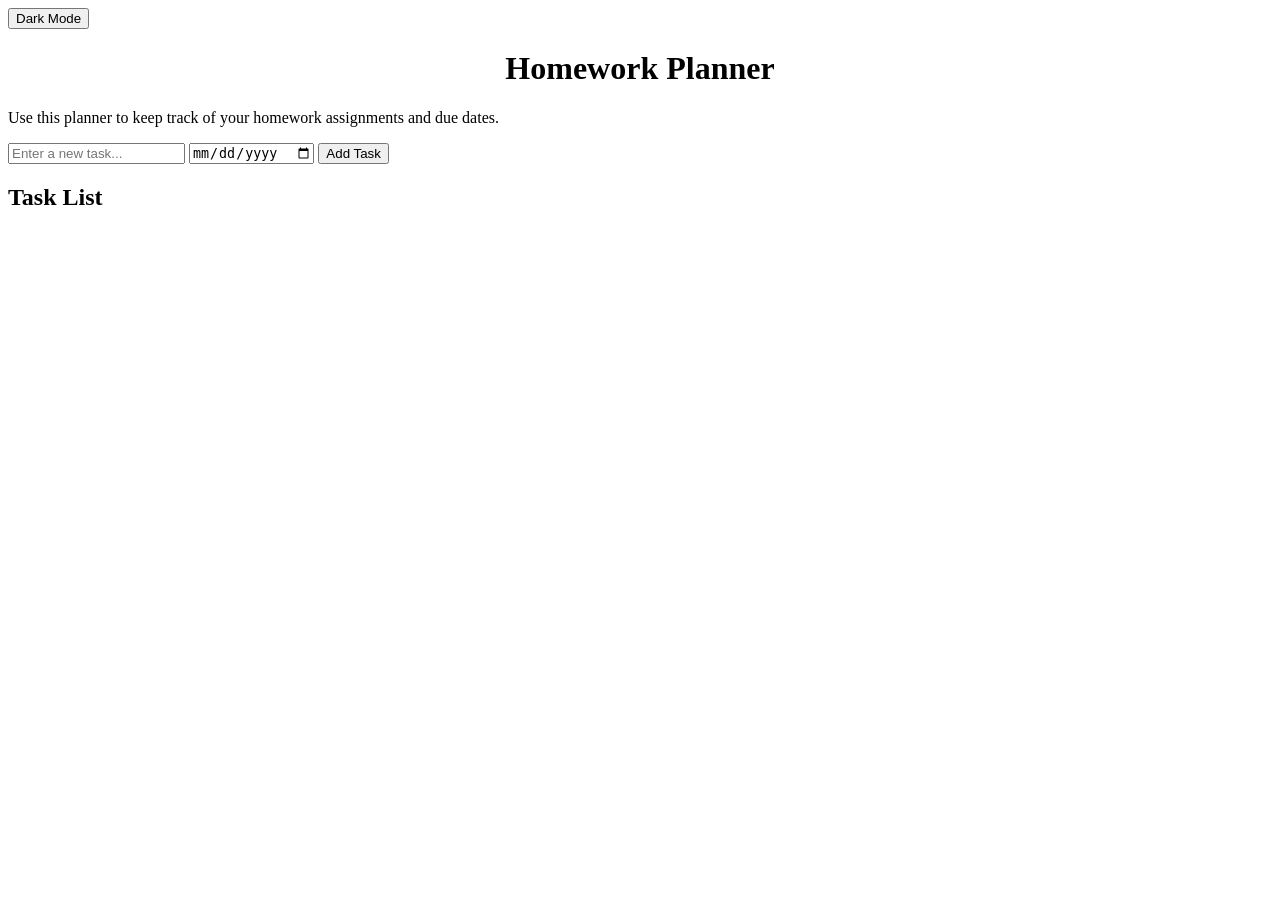
==== index.html @ a684c5e6 "2" ====
<html>
    <button onClick ="toggleDarkMode()">Dark Mode</button>
<head>
    <title>Homework Planner</title>
    <link rel="stylesheet" href="style.css">
</head>
<body>
    <div class = "container">
        <h1>Homework Planner</h1>
        <p>Use this planner to keep track of your homework assignments and due dates.</p>

        <div class = "form-box">
            <form id="task-form">
                <input type="text" id="task-input" placeholder="Enter a new task..." required>
                <input type="date" id="due-date" required>
                <button type="submit">Add Task</button>
            </form>
        </div>
    </div>
    <div class = "task-list">
        <h2>Task List</h2>
        <ul id="tasks"></ul>
    </div>


<script src = "script.js"></script>
</html>
---- style.css ----
h1{
    color: rgb(0, 0, 0);
    text-align: center;
    font-size: 2em;   
}
.dark-mode{
    background-color: rgb(65, 58, 58);
    color: white;
}
.dark-mode .container {
    background-color: rgb(65, 58, 58);

}
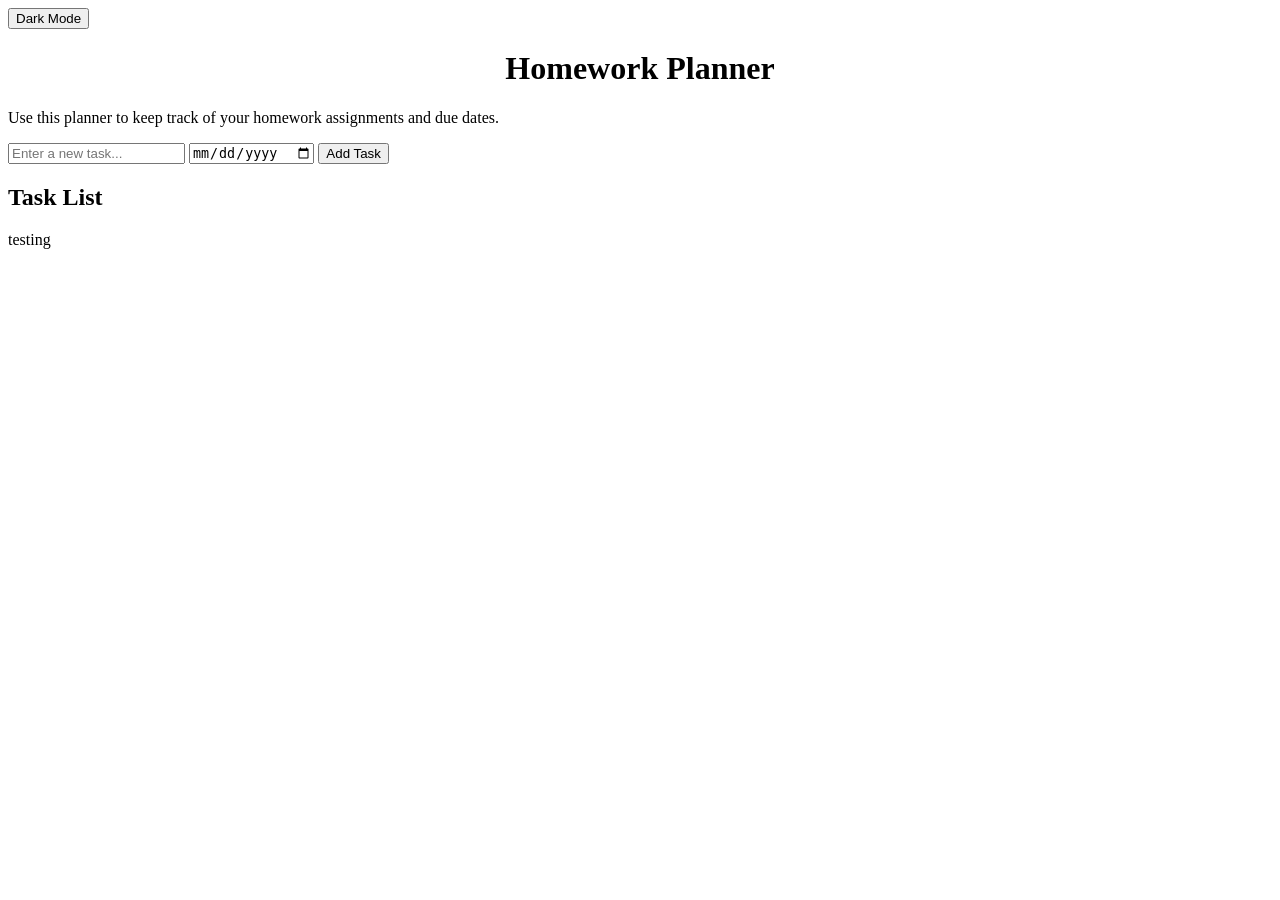
==== commit 095c886f: "test" ====
--- a/index.html
+++ b/index.html
@@ -22,6 +22,6 @@
         <ul id="tasks"></ul>
     </div>
 
-
+<body> testing</body>
 <script src = "script.js"></script>
 </html>
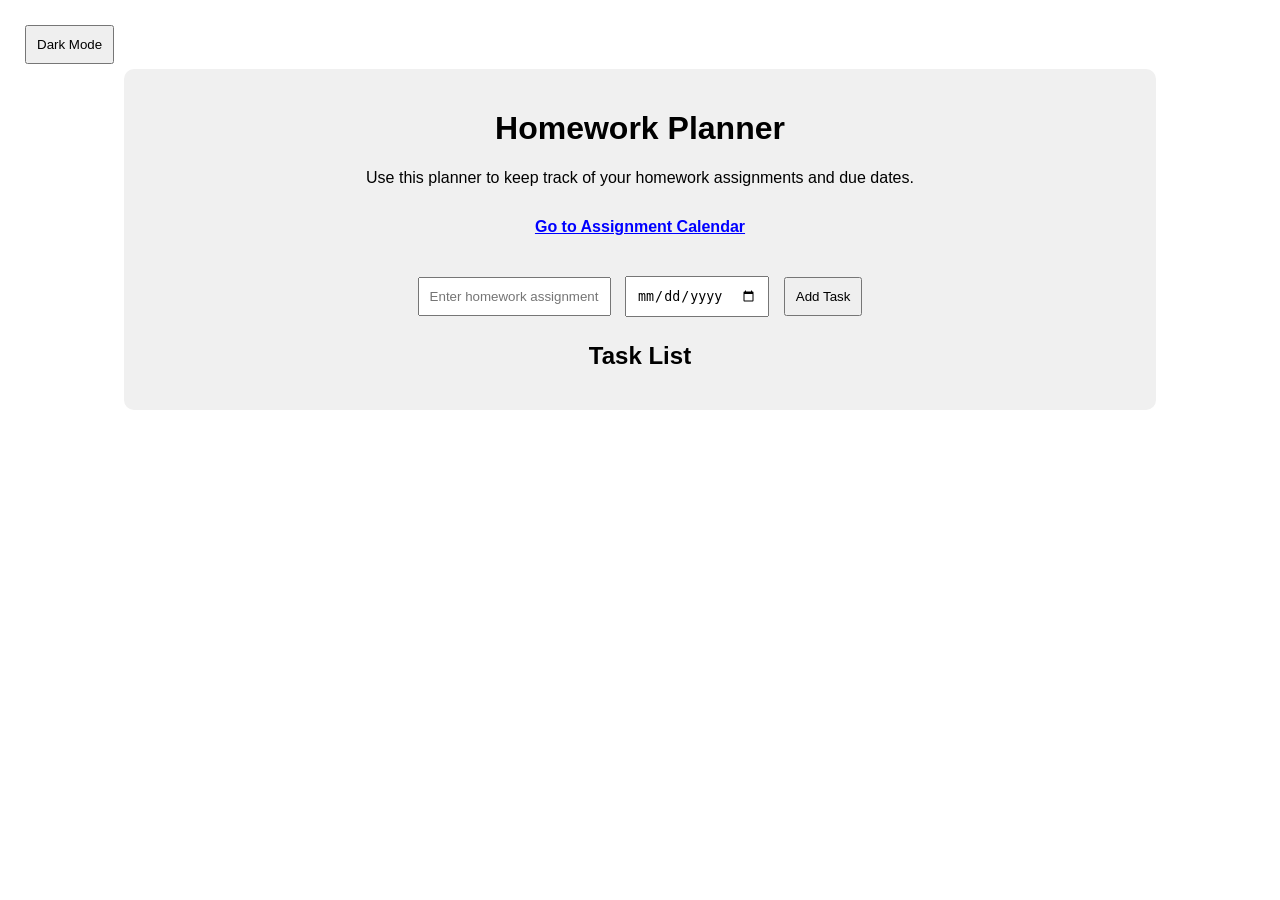
==== commit 6e961757: "Zeshan changes" ====
--- a/index.html
+++ b/index.html
@@ -1,27 +1,32 @@
 <html>
-    <button onClick ="toggleDarkMode()">Dark Mode</button>
 <head>
     <title>Homework Planner</title>
     <link rel="stylesheet" href="style.css">
 </head>
+
 <body>
-    <div class = "container">
+    <button onclick="toggleDarkMode()">Dark Mode</button>
+
+    <div class="container">
         <h1>Homework Planner</h1>
         <p>Use this planner to keep track of your homework assignments and due dates.</p>
 
-        <div class = "form-box">
+        <a href="calendar.html">Go to Assignment Calendar</a>
+
+        <div class="form-box">
             <form id="task-form">
-                <input type="text" id="task-input" placeholder="Enter a new task..." required>
+                <input type="text" id="task-input" placeholder="Enter homework assignment..." required>
                 <input type="date" id="due-date" required>
                 <button type="submit">Add Task</button>
             </form>
         </div>
-    </div>
-    <div class = "task-list">
-        <h2>Task List</h2>
-        <ul id="tasks"></ul>
+
+        <div class="task-list">
+            <h2>Task List</h2>
+            <ul id="tasks"></ul>
+        </div>
     </div>
 
-<body> testing</body>
-<script src = "script.js"></script>
+    <script src="script.js"></script>
+</body>
 </html>
--- a/style.css
+++ b/style.css
@@ -1,14 +1,93 @@
-h1{
-    color: rgb(0, 0, 0);
+body {
+    font-family: Arial, sans-serif;
+    background-color: white;
+    color: black;
+    margin: 0;
+    padding: 20px;
+}
+
+.container {
+    width: 80%;
+    margin: auto;
+    background-color: rgb(240, 240, 240);
+    padding: 20px;
+    border-radius: 10px;
     text-align: center;
-    font-size: 2em;   
 }
-.dark-mode{
+
+h1 {
+    color: black;
+    text-align: center;
+    font-size: 2em;
+}
+
+.form-box {
+    margin-top: 20px;
+}
+
+input {
+    padding: 10px;
+    margin: 5px;
+}
+
+button {
+    padding: 10px;
+    margin: 5px;
+    cursor: pointer;
+}
+
+a {
+    display: inline-block;
+    margin: 15px;
+    color: blue;
+    font-weight: bold;
+}
+
+.task-list {
+    margin-top: 20px;
+}
+
+ul {
+    list-style-type: none;
+    padding: 0;
+}
+
+li {
+    background-color: white;
+    margin: 10px;
+    padding: 10px;
+    border-radius: 5px;
+}
+
+.assignment-box {
+    background-color: white;
+    margin: 15px auto;
+    padding: 15px;
+    width: 70%;
+    border-radius: 8px;
+    border: 1px solid gray;
+}
+
+/* Dark Mode */
+.dark-mode {
     background-color: rgb(65, 58, 58);
     color: white;
 }
+
 .dark-mode .container {
-    background-color: rgb(65, 58, 58);
-
+    background-color: rgb(45, 45, 45);
 }
 
+.dark-mode h1 {
+    color: white;
+}
+
+.dark-mode li,
+.dark-mode .assignment-box {
+    background-color: rgb(80, 80, 80);
+    color: white;
+}
+
+.dark-mode a {
+    color: lightblue;
+}
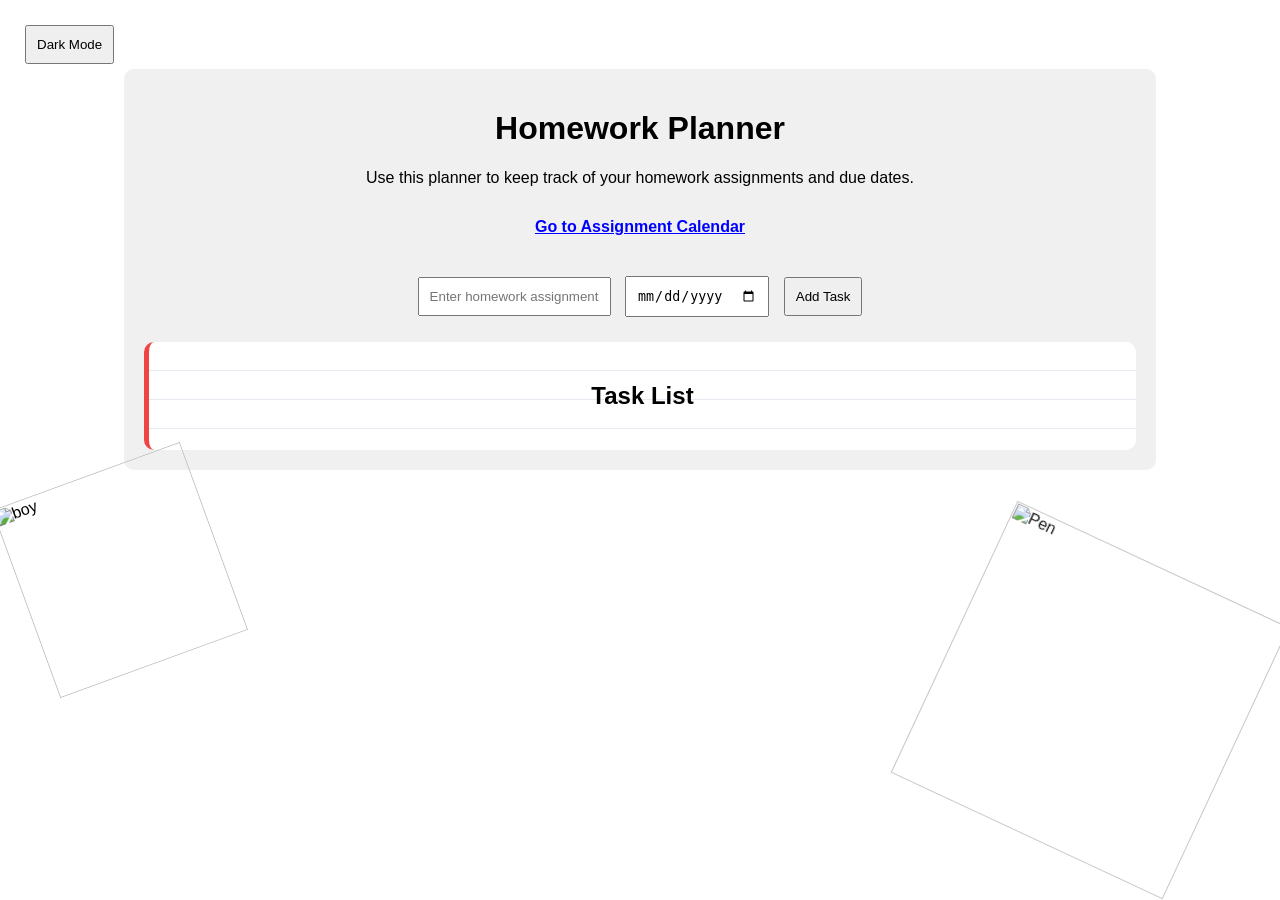
==== commit 958059ec: "added schoolBoy and pen" ====
--- a/index.html
+++ b/index.html
@@ -26,6 +26,8 @@
             <ul id="tasks"></ul>
         </div>
     </div>
+<img src="https://cdn-icons-png.flaticon.com/512/2995/2995467.png" class="boy" alt="boy">
+<img src="https://cdn-icons-png.flaticon.com/512/1250/1250615.png" class="floating pen" alt="Pen">
 
     <script src="script.js"></script>
 </body>
--- a/style.css
+++ b/style.css
@@ -34,6 +34,11 @@
     padding: 10px;
     margin: 5px;
     cursor: pointer;
+}
+
+button:hover {
+    background-color: #ef4444;
+    transform: scale(1.05);
 }
 
 a {
@@ -91,3 +96,34 @@
 .dark-mode a {
     color: lightblue;
 }
+.task-list {
+    background: repeating-linear-gradient(
+        white,
+        white 28px,
+        #cbd5e1 29px
+    );
+    padding: 20px;
+    border-left: 5px solid #ef4444;
+    border-radius: 10px;
+}
+.floating {
+    position: fixed;
+    width: 80px;
+    opacity: 0.9;
+    z-index: -1;
+}
+
+.boy {
+    top: 80px;
+    left: 30px;
+    transform: rotate(-20deg);
+    width : 200px;
+}
+
+.pen {
+    bottom: 50px;
+    right: 40px;
+    transform: rotate(25deg);
+    width: 300px;
+}
+
